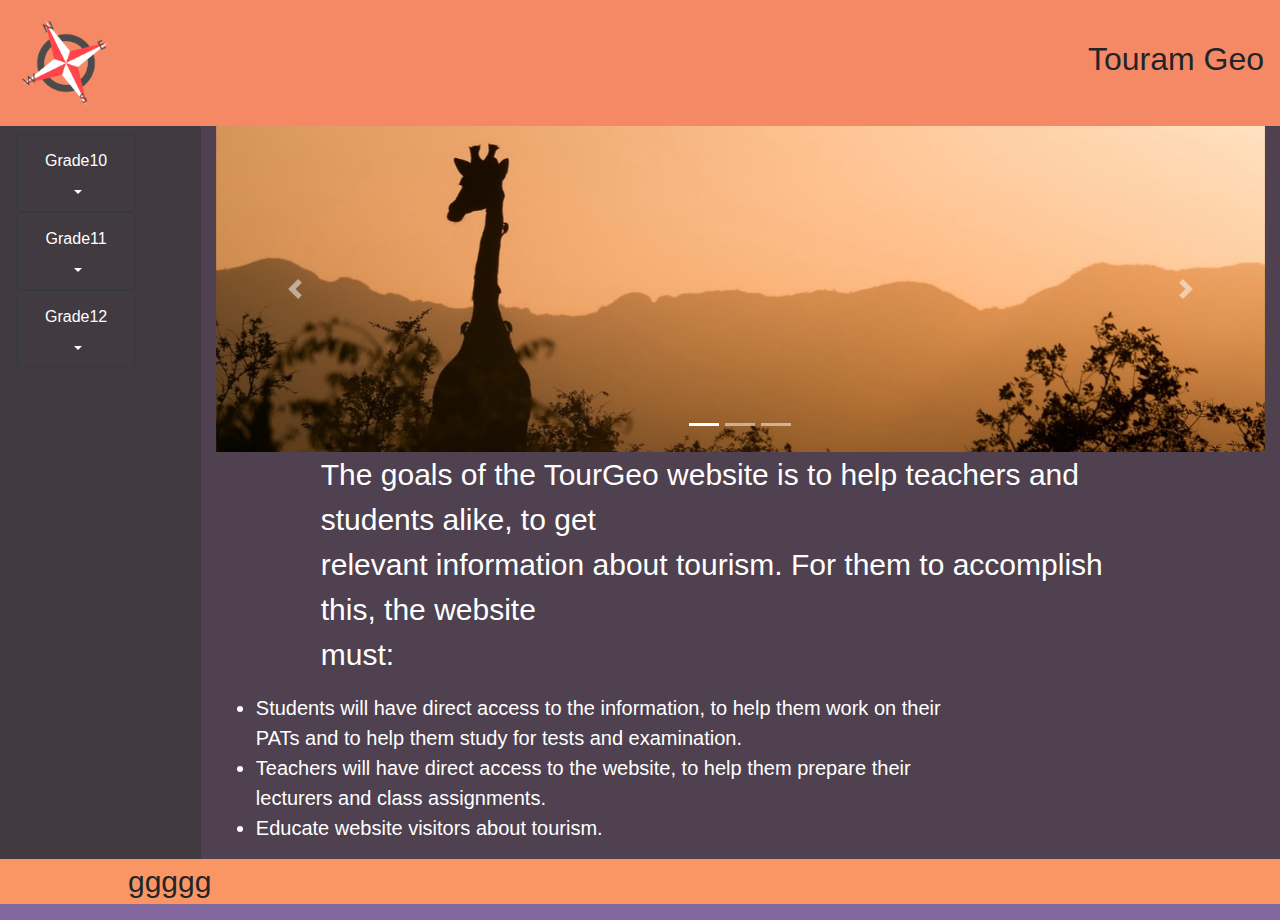
==== index.html @ 1f6cce60 "First Commit" ====
<!DOCTYPE html>
<html>

	<head>
		<link rel="icon" type="image/gif" href="images/logo.png" />
		<title>Touram Geo Home</title>
		
		<meta charset="utf-8"><!--This is bootstrap-->
		<meta name="viewport" content="width=device-width, initial-scale=1"><!--This is bootstrap-->
		<link rel="stylesheet" href="https://maxcdn.bootstrapcdn.com/bootstrap/4.3.1/css/bootstrap.min.css"><!--This is bootstrap-->
		<script src="https://ajax.googleapis.com/ajax/libs/jquery/3.4.1/jquery.min.js"></script><!--This is bootstrap-->
		<script src="https://cdnjs.cloudflare.com/ajax/libs/popper.js/1.14.7/umd/popper.min.js"></script><!--This is bootstrap-->
		<script src="https://maxcdn.bootstrapcdn.com/bootstrap/4.3.1/js/bootstrap.min.js"></script><!--This is bootstrap-->
	</head>
	
	
	
	
	
	
	<body class="body-web-col">
		<link rel="stylesheet" href="Style.css"><!--Our style sheet-->
		
		<nav class="navbar  navbar-dark web-col-one">
		
			<a class="navbar-brand" href="index.html">
				<img src="images/logo.png" alt="Logo" style="width:100px;">
			</a>
			
			<div class=" justify-content-end">
				<h2>Touram Geo</h2>
			</div>
		</nav>
		
		
		
		
		<div class="row" style=" margin-right: 0px;">
		
		
			<div class="col-sm-2 nav-web-col-two">
				<nav class="navbar navbar-expand-md navbar-dark nav-web-col-two">
					
					<!--This is the button-->
					<button class="navbar-toggler" type="button" data-toggle="collapse" data-target="#collapsibleNavbar">
						<span class="navbar-toggler-icon"></span>
					</button>

					<div class="collapse navbar-collapse" id="collapsibleNavbar" >
						<ul class="nav flex-column">
							<!--List item 1-->
							<li class="nav-item">
							<div class="dropdown ">
							<button style = "width: 100%" type="button" class="nav-web-col-two btn btn-dark dropdown-toggle"data-toggle="collapse" a href="#demo" data-toggle="collapse"> 
							<a class="nav-link " href="Grade10/Grade10.html" >Grade10</a>
							</button>	
							<div id="demo" class="collapse">
							<a class="dropdown-item nav-link" href="Grade10/PAT.html">PAT</a>
							<a class="dropdown-item nav-link" href="Grade10/Exams.html">Exams</a>
							<a class="dropdown-item nav-link" href="Grade10/Resources.html">Resources</a>
							</div>
							</div> 
							</li>
							<!--List item 2-->
							<li class="nav-item">
							<button style = "width: 100%" type="button" class="nav-web-col-two btn btn-dark dropdown-toggle"data-toggle="collapse" a href="#Grade11" data-toggle="Grade11"> 
							<a class="nav-link " href="Grade11/Grade11.html" >Grade11</a>
							</button>
							<div id="Grade11" class="collapse">
							<a class="dropdown-item nav-link" href="Grade11/PAT.html">PAT</a>
							<a class="dropdown-item nav-link" href="Grade11/Exams.html">Exams</a>
							<a class="dropdown-item nav-link" href="Grade11/Resources.html">Resources</a>
							</div>
							</li>
							<!--List item 3-->
							<li class="nav-item">
							<button style = "width: 100%" type="button" class="nav-web-col-two btn btn-dark dropdown-toggle"data-toggle="collapse" a href="#Grade12" data-toggle="Grade12"> 
							<a class="nav-link " href="Grade12/Grade12.html" >Grade12</a>
							</button>
							<div id="Grade12" class="collapse">
							<a class="dropdown-item nav-link" href="Grade12/PAT.html">PAT</a>
							<a class="dropdown-item nav-link" href="Grade12/Exams.html">Exams</a>
							<a class="dropdown-item nav-link" href="Grade12/Resources.html">Resources</a>
							</div>
							</li>
							
							
							
							
							
							
							
							
							
							
						</ul>
					</div>
				</nav>
			</div>
			
			
			<!--Colum two-->
			<div class=" col-sm-10 web-col-four">
				<div class=" web-col-four">
						<div id="myCarousel" class="carousel slide" data-ride="carousel">

  <!-- Indicators -->
  <ul class="carousel-indicators">
    <li data-target="#myCarousel" data-slide-to="0" class="active"></li>
    <li data-target="#myCarousel" data-slide-to="1"></li>
    <li data-target="#myCarousel" data-slide-to="2"></li>
  </ul>
  
  <!-- The slideshow -->
  <div class="carousel-inner">
    <div class="carousel-item active">
      <img src="images/kimberley-1064016_1280.jpg" alt="sample image" width="100%">
    </div>
    <div class="carousel-item">
      <img src="images/table-mountain-800681_1280.jpg" alt="sample image" width="100%">
    </div>
    <div class="carousel-item">
      <img src="images/paris-843229_1280.jpg" alt="sample image" width="100%">
    </div>
  </div>
  
  <!-- Left and right controls -->
  <a class="carousel-control-prev" href="#myCarousel" data-slide="prev">
    <span class="carousel-control-prev-icon"></span>
  </a>
  <a class="carousel-control-next" href="#myCarousel" data-slide="next">
    <span class="carousel-control-next-icon"></span>
  </a>
						</div>
					<p>
						The goals of the TourGeo website is to help teachers and students alike, to get</br>
						relevant information about tourism. For them to accomplish this, the website</br>
						must:</br>
						<ul>
							<li>Students will have direct access to the information, to help them work on their</br> 
							PATs and to help them study for tests and examination.</li>
							<li>Teachers will have direct access to the website, to help them prepare their</br>
							lecturers and class assignments.</li>
							<li>Educate website visitors about tourism.</li>
							
						</ul>
						
					</p>
				</div>
			</div>
			
		</div>
		
		
		<!--This is the cintact us part-->
		<div class=" web-col-three">
			<p>ggggg</p>
		</div>
		
	</body>
	

</html>
---- Style.css ----
.web-col-one{
		background-color: #F58965;
	}
.nav-link{color: #FFFFFF;}
.body-web-col{
		background-color: #81679B;
	}
p{
		font-size: 30px;
		margin-left: 10%;
		margin-right: 10%;
	}
.nav-web-col-two{
	background-color: #413A41;
}
.web-col-three{
	background-color: #FA9564;
}
.web-col-four{
	background-color: #4F4150;
	color: #FFFFFF;
}

ul{
	font-size: 20px;
}
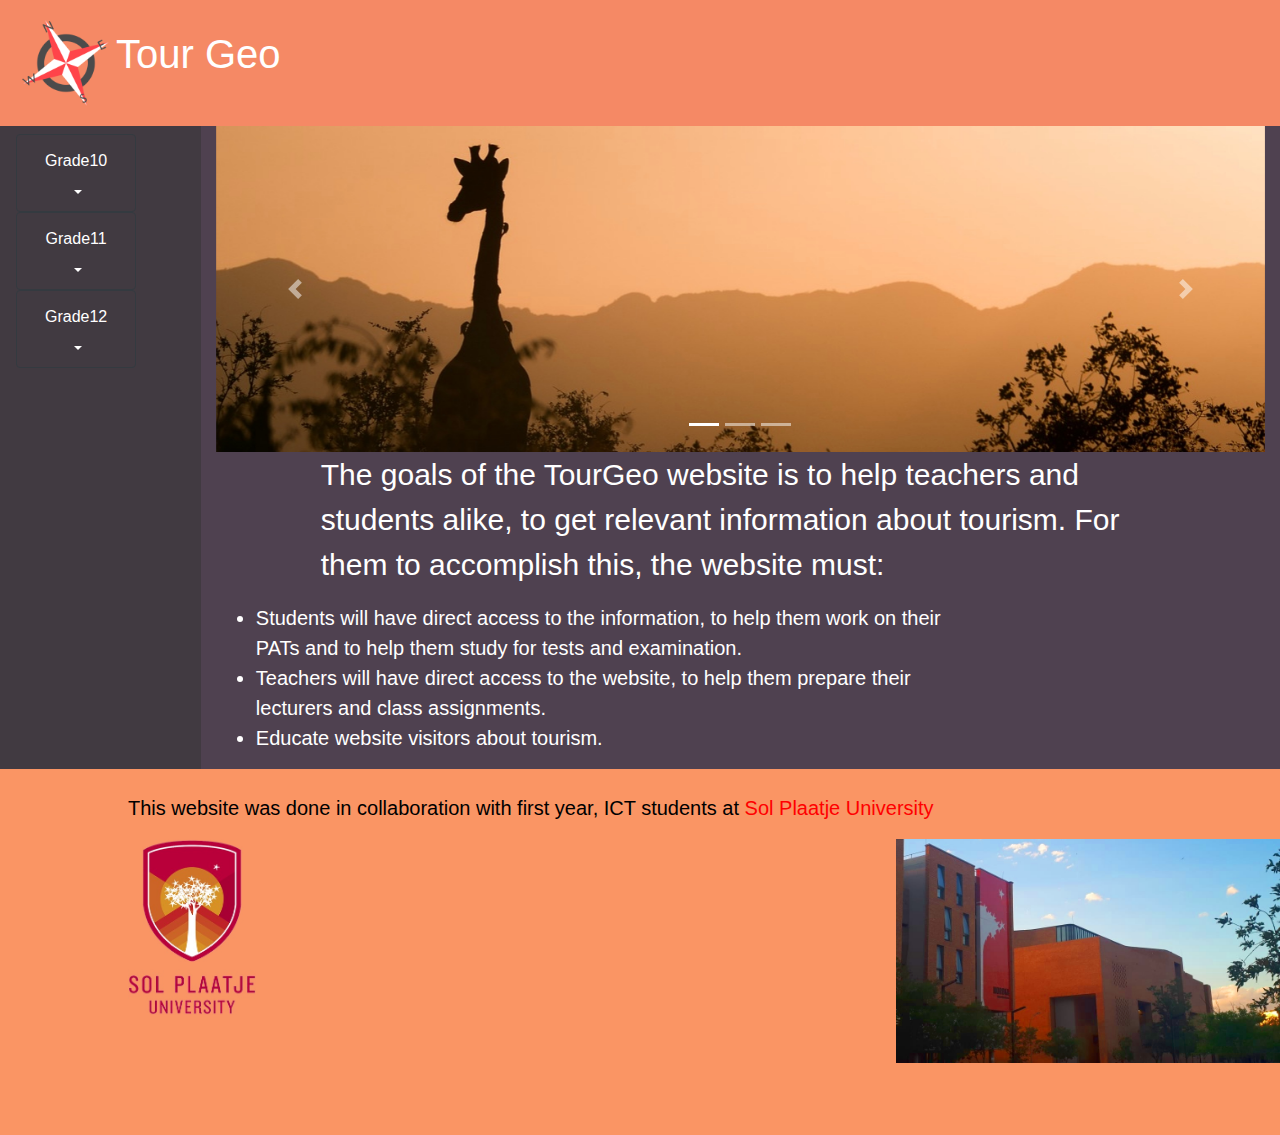
==== commit 160fed2a: "Final website" ====
--- a/index.html
+++ b/index.html
@@ -3,7 +3,7 @@
 
 	<head>
 		<link rel="icon" type="image/gif" href="images/logo.png" />
-		<title>Touram Geo Home</title>
+		<title>Tour Geo Home</title>
 		
 		<meta charset="utf-8"><!--This is bootstrap-->
 		<meta name="viewport" content="width=device-width, initial-scale=1"><!--This is bootstrap-->
@@ -24,12 +24,10 @@
 		<nav class="navbar  navbar-dark web-col-one">
 		
 			<a class="navbar-brand" href="index.html">
-				<img src="images/logo.png" alt="Logo" style="width:100px;">
+				<img src="images/logo.png" alt="Logo" style="width:100px;"><font style="color: white; font-size: 40px">Tour Geo</font>
 			</a>
 			
-			<div class=" justify-content-end">
-				<h2>Touram Geo</h2>
-			</div>
+			
 		</nav>
 		
 		
@@ -133,8 +131,8 @@
   </a>
 						</div>
 					<p>
-						The goals of the TourGeo website is to help teachers and students alike, to get</br>
-						relevant information about tourism. For them to accomplish this, the website</br>
+						The goals of the TourGeo website is to help teachers and students alike, to get
+						relevant information about tourism. For them to accomplish this, the website
 						must:</br>
 						<ul>
 							<li>Students will have direct access to the information, to help them work on their</br> 
@@ -142,7 +140,6 @@
 							<li>Teachers will have direct access to the website, to help them prepare their</br>
 							lecturers and class assignments.</li>
 							<li>Educate website visitors about tourism.</li>
-							
 						</ul>
 						
 					</p>
@@ -154,9 +151,17 @@
 		
 		<!--This is the cintact us part-->
 		<div class=" web-col-three">
-			<p>ggggg</p>
+			<div>
+				</br>
+					<p class="con">This website was done in collaboration with first year, ICT students at <a href="https://www.spu.ac.za" style="color:red;">Sol Plaatje University</a></p>
+					
+				
+					<a href="https://www.spu.ac.za"><img src="images/Sol.png" width="10%" style="margin-left: 10%">
+					<img src="images/SPU Building.jpeg" width="30%" align="right">
+					</a></br></br></br>
+				</br></br></br>
+			</div>
 		</div>
-		
 	</body>
 	
 
--- a/Style.css
+++ b/Style.css
@@ -5,13 +5,17 @@
 	}
 .nav-link{color: #FFFFFF;}
 .body-web-col{
-		background-color: #81679B;
+		background-color: #FA9564;
 	}
 p{
 		font-size: 30px;
 		margin-left: 10%;
 		margin-right: 10%;
+		color: #FFFFFF;
 	}
+p.con{ color: #000000;
+font-size: 20px;
+}
 .nav-web-col-two{
 	background-color: #413A41;
 }
